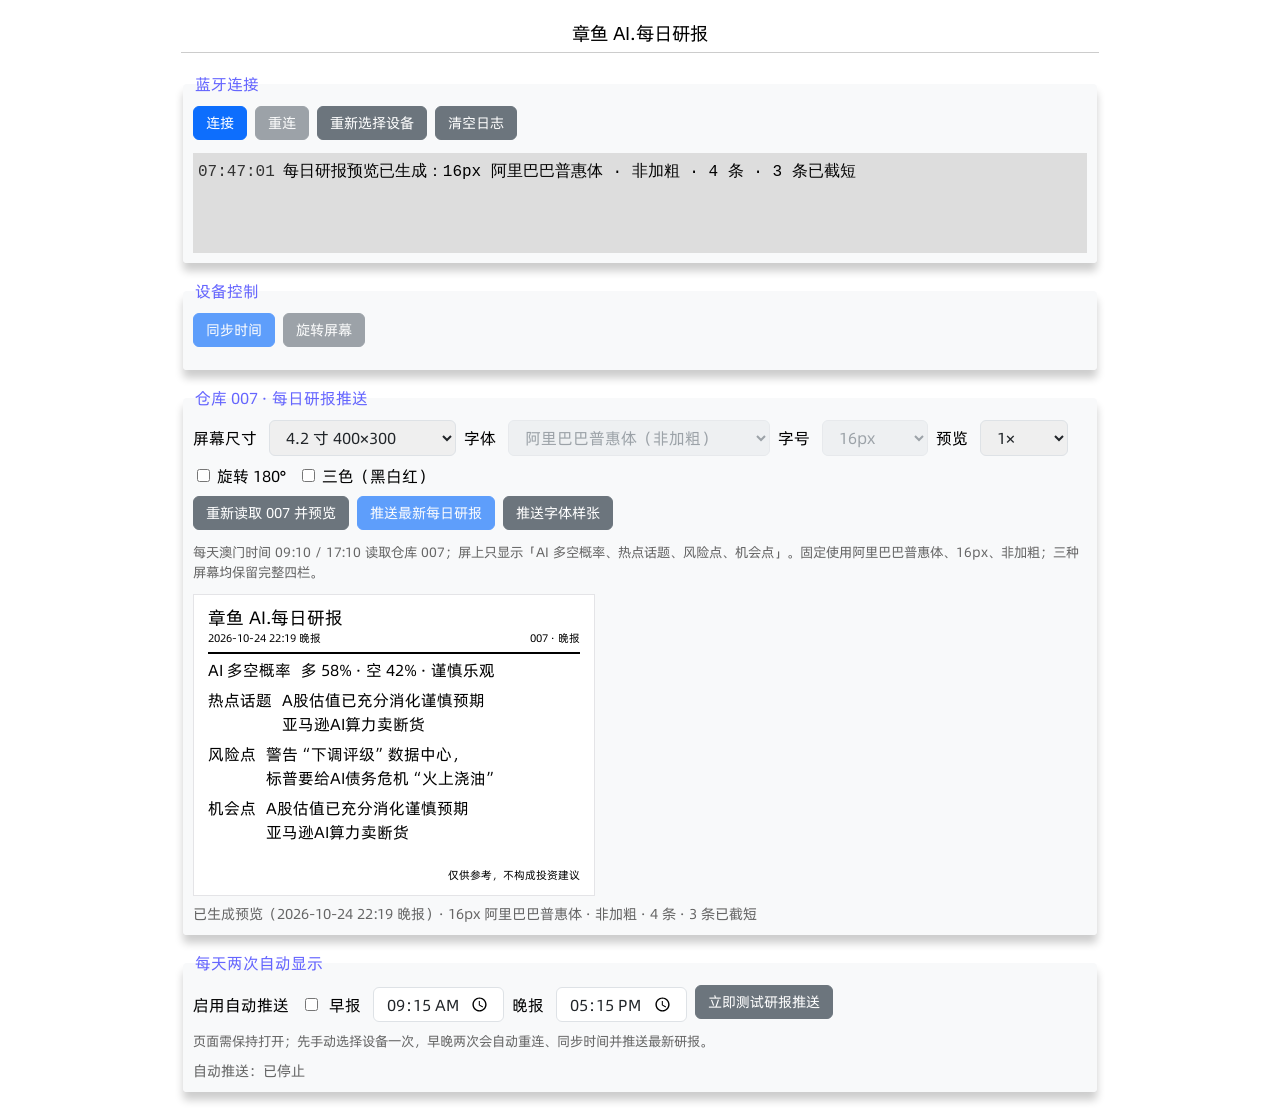
==== index.html @ 79185022 "feat: use Alibaba PuHuiTi 16px regular Co-authored-by: arena-agent <297053741+arena-agent@users.nore" ====
<!doctype html>
<html lang="zh-CN">
<head>
    <meta charset="utf-8">
    <meta name="viewport" content="width=device-width, initial-scale=1">
    <title>章鱼 AI.每日研报</title>
    <link rel="preload" href="fonts/AlibabaPuHuiTi-3-55-Regular.woff2" as="font" type="font/woff2" crossorigin>
	<link rel="stylesheet" href="css/main.css?v=20261024-puhui16">
</head>

<body>
    <div class="main">
        <h3>章鱼 AI.每日研报</h3>
        <fieldset>
            <legend>蓝牙连接</legend>
            <div class="flex-container">
                <div class="flex-group">
                    <button id="btn-connect" type="button" class="primary" onclick="preConnect()">连接</button>
                    <button id="btn-reconnect" type="button" class="secondary" onclick="reConnect()">重连</button>
                    <button id="btn-reselect" type="button" class="secondary" onclick="forceReselect()">重新选择设备</button>
					<button type="button" class="secondary" onclick="clearLog()">清空日志</button>
                </div>
            </div>
            <div id="log"></div>
        </fieldset>
        <fieldset>
            <legend>设备控制</legend>
            <div class="flex-container">
                <div class="flex-group">
                    <button id="btn-synctime" type="button" class="primary" onclick="syncTime(1)">同步时间</button>
                    <button id="btn-rotate" type="button" class="secondary" onclick="rotateScreen()">旋转屏幕</button>
                </div>
            </div>
        </fieldset>
        <fieldset>
            <legend>仓库 007 · 每日研报推送</legend>
            <div class="flex-container">
                <div class="flex-group">
                    <label for="sum-size">屏幕尺寸</label>
                    <select id="sum-size" onchange="previewSummary()">
                        <option value="400x300" selected>4.2 寸 400×300</option>
                        <option value="296x128">2.9 寸 296×128</option>
                        <option value="250x122">2.13 寸 250×122</option>
                    </select>
                    <label for="sum-font">字体</label>
                    <select id="sum-font" disabled aria-label="固定字体：阿里巴巴普惠体，常规字重">
                        <option value="puhui" selected>阿里巴巴普惠体（非加粗）</option>
                    </select>
                    <label for="sum-size-scale">字号</label>
                    <select id="sum-size-scale" disabled aria-label="固定字号：16px">
                        <option value="fixed16" selected>16px</option>
                    </select>
                    <label for="sum-zoom">预览</label>
                    <select id="sum-zoom" onchange="previewSummary()">
                        <option value="1" selected>1×</option>
                        <option value="2">2×</option>
                        <option value="3">3×</option>
                    </select>
                    <label><input type="checkbox" id="sum-rotate"> 旋转 180°</label>
                    <label><input type="checkbox" id="sum-color"> 三色（黑白红）</label>
                </div>
            </div>
            <div class="flex-container">
                <div class="flex-group">
                    <button type="button" class="secondary" onclick="previewSummary(true)">重新读取 007 并预览</button>
                    <button id="btn-push-summary" type="button" class="primary" onclick="pushLatestSummary()">推送最新每日研报</button>
                    <button id="btn-push-sample" type="button" class="secondary" onclick="pushFontSample()">推送字体样张</button>
                </div>
            </div>
            <div class="sum-hint">每天澳门时间 09:10 / 17:10 读取仓库 007；屏上只显示「AI 多空概率、热点话题、风险点、机会点」。固定使用阿里巴巴普惠体、16px、非加粗；三种屏幕均保留完整四栏。</div>
            <canvas id="sum-preview"
                style="display:none;width:100%;max-width:420px;margin-top:10px;border:1px solid #E4E4E7;image-rendering:pixelated;"></canvas>
            <div id="sum-status" style="margin-top:8px;font-size:0.9rem;color:#666;">尚未生成预览</div>
        </fieldset>
        <fieldset>
            <legend>每天两次自动显示</legend>
            <div class="flex-container">
                <div class="flex-group">
                    <label for="chk-auto-update">启用自动推送</label>
                    <input type="checkbox" id="chk-auto-update" onchange="toggleAutoUpdate()">
                    <label for="time-auto-update-am">早报</label>
                    <input type="time" id="time-auto-update-am" value="09:15" onchange="setAutoUpdateTimes()">
                    <label for="time-auto-update-pm">晚报</label>
                    <input type="time" id="time-auto-update-pm" value="17:15" onchange="setAutoUpdateTimes()">
                    <button type="button" class="secondary" onclick="testAutoUpdate()">立即测试研报推送</button>
                </div>
            </div>
            <div class="sum-hint">页面需保持打开；先手动选择设备一次，早晚两次会自动重连、同步时间并推送最新研报。</div>
            <div id="auto-status" style="margin-top:8px; font-size:0.9rem; color:#666;">自动推送：已停止</div>
        </fieldset>
    </div>
    <script type="text/javascript" src="js/main.js?v=20261024-puhui16"></script>
    <script type="text/javascript" src="js/ai-summary.js?v=20261024-puhui16"></script>
</body>

</html>
---- css/main.css ----
@font-face {
    font-family: "Alibaba PuHuiTi 3";
    src: local("Alibaba PuHuiTi 3.0 55 Regular"),
         local("Alibaba PuHuiTi 3.0"),
         url("../fonts/AlibabaPuHuiTi-3-55-Regular.woff2") format("woff2");
    font-style: normal;
    font-weight: 400;
    font-display: block;
}

:root {
    --primary-color: #0d6efd;
    --primary-hover: #0b5ed7;
    --secondary-color: #6c757d;
    --secondary-hover: #5c636a;

    --dark-bg: #121212;
    --dark-text: #e0e0e0;
    --dark-fieldset-bg: #1e1e1e;
    --dark-border: #333;
    --dark-code-bg: #2d2d2d;
    --dark-log-bg: #2a2a2a;
    --dark-input-bg: #2d2d2d;
    --dark-input-text: #e0e0e0;
}

body {
    margin: 0;
    padding: 0;
    font-family: "Alibaba PuHuiTi 3", "Microsoft YaHei", sans-serif;
    font-weight: 400;
    font-synthesis: none;
}

.main {
    width: 100%;
    max-width: 950px;
    margin: 0 auto;
    padding: 0 1rem;
    background: #fff;
    font-size: 1rem;
    font-weight: 400;
    line-height: 1.5;
    box-sizing: border-box;
}

.footer {
    display: flex;
    gap: 10px;
    font-size: 0.8rem;
    color: #666;
    flex-wrap: wrap;
    margin: 1rem 0;
}

.footer .links {
    display: flex;
    align-items: center;
}

.footer .links a {
    color: #666;
    text-decoration: none;
    position: relative;
    padding: 0 8px;
}

.footer .links a:first-child {
    padding-left: 0;
}

.footer .links a:not(:last-child)::after {
    content: "•";
    position: absolute;
    right: -4px;
    color: #999;
}

.footer a:hover {
    color: #0d6efd;
    text-decoration: underline;
}

h3 {
    padding-bottom: .3em;
    border-bottom: 1px solid #CCC;
    text-align: center;
    font-weight: 400;
}

fieldset {
    border: none;
    box-shadow: 0 .5rem 0.5rem rgba(0, 0, 0, 0.2);
    background-color: #f8f9fa;
    padding: 10px;
    margin-bottom: 16px;
    border-radius: 4px;
}

fieldset legend {
    font-weight: 400;
    color: rgba(0, 0, 255, 0.6);
}

code {
    padding: .2em .4em;
    margin: 0;
    font-size: 85%;
    background: #CCC;
    border-radius: 3px;
}

.flex-container {
    display: flex;
    flex-wrap: wrap;
    gap: 8px;
    margin-bottom: 8px;
}

.flex-group {
    display: flex;
    flex-wrap: wrap;
    gap: 8px;
    align-items: center;
}

#status {
    margin: 10px 0;
}

#log {
    width: 100%;
    min-height: 100px;
    max-height: 300px;
    margin: 0;
    padding: 5px;
    background: #DDD;
    overflow-y: auto;
    overflow-x: hidden;
    font-family: ui-monospace, SFMono-Regular, SF Mono, Menlo, Consolas, Liberation Mono, monospace;
    box-sizing: border-box;
    word-break: break-word;
}

#log div {
    padding: 2px 0;
}

#log .time,
#log .action {
    display: inline-block;
    white-space: nowrap;
}

#log .time {
    color: #333;
    margin-right: 0.5em;
}

#log .action {
    color: #666;
    margin-right: 0.5em;
}

button {
    padding: 0.375rem 0.75rem;
    font-family: inherit;
    font-weight: 400;
    border: 1px solid var(--primary-color);
    border-radius: 0.375rem;
    margin-bottom: 5px;
    white-space: nowrap;
    cursor: pointer;
    font-size: 0.9rem;
}

button:disabled {
    opacity: 0.65;
}

button.primary {
    color: #fff;
    background-color: var(--primary-color);
}

button.primary:hover {
    color: #fff;
    border-color: var(--primary-hover);
    background-color: var(--primary-hover);
}

button.secondary {
    color: #fff;
    background-color: var(--secondary-color);
    border-color: var(--secondary-color);
}

button.secondary:hover {
    color: #fff;
    border-color: var(--secondary-hover);
    background-color: var(--secondary-hover);
}

input[type=text],
input[type=number],
input[type=time],
select {
    font-family: inherit;
    font-size: 1rem;
    font-weight: 400;
    line-height: 1.5;
    color: #212529;
    border: 1px solid #dee2e6;
    border-radius: 0.375rem;
    padding: .2rem .75rem;
    max-width: 100%;
    box-sizing: border-box;
}

input[type=file] {
    font-size: 1rem;
    font-weight: 400;
    line-height: 1.5;
    color: #212529;
    max-width: 100%;
}

input::file-selector-button {
    font-size: 0.9rem;
    font-weight: 400;
    line-height: 1.5;
    border: 1px solid var(--primary-color);
    border-radius: 0.375rem;
    cursor: pointer;
}

select {
    padding: .3rem 2.25rem .3rem .75rem;
}

input:focus,
select:focus {
    border: 1px solid #86b7fe;
    box-shadow: 0 0 4px rgba(0, 120, 215, 0.8);
    outline: 0;
}

label {
    margin-right: 4px;
    white-space: nowrap;
}

input[type=text]:disabled,
input[type=number]:disabled,
input[type=time]:disabled,
select:disabled {
    opacity: 0.65;
    cursor: not-allowed;
    background-color: #e9ecef;
    color: #6c757d;
}

@media (max-width: 768px) {
    .flex-container {
        flex-direction: column;
    }
    .flex-container.options .flex-group label {
        min-width: 80px;
    }

    #log {
        height: 150px;
        margin-top: 10px;
    }

    fieldset {
        padding: 8px;
    }

    button {
        width: auto;
    }

    input[type=text],
    input[type=number],
    input[type=time],
    select {
        max-width: 100%;
        margin-bottom: 5px;
    }
}

.sum-hint {
    margin-top: 8px;
    font-size: 0.85rem;
    color: #666;
    line-height: 1.5;
}

#sum-preview {
    background: #fff;
}
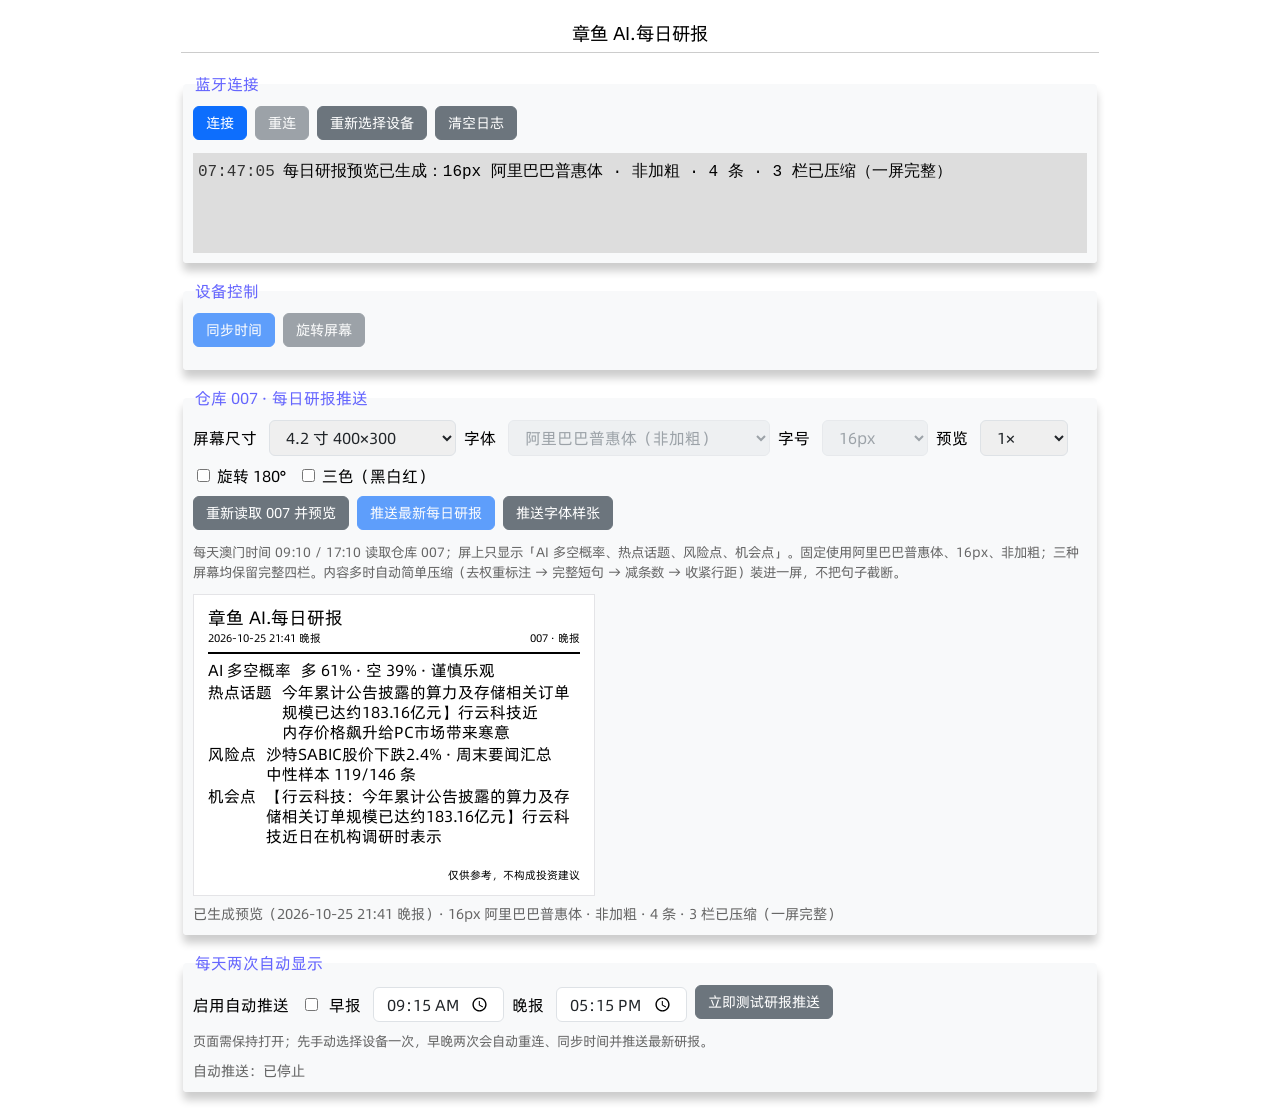
==== commit 805a2dcf: "墨水屏卡片：内容尽量一屏，不够自动简单压缩 - planLayout 改为候选阶梯逐栏降档：全文含标注 → 去权重留情绪档 →   纯标题 → 标点处完整短句 → 减条数；放不下时把行数最多的一栏降一" ====
--- a/index.html
+++ b/index.html
@@ -67,7 +67,7 @@
                     <button id="btn-push-sample" type="button" class="secondary" onclick="pushFontSample()">推送字体样张</button>
                 </div>
             </div>
-            <div class="sum-hint">每天澳门时间 09:10 / 17:10 读取仓库 007；屏上只显示「AI 多空概率、热点话题、风险点、机会点」。固定使用阿里巴巴普惠体、16px、非加粗；三种屏幕均保留完整四栏。</div>
+            <div class="sum-hint">每天澳门时间 09:10 / 17:10 读取仓库 007；屏上只显示「AI 多空概率、热点话题、风险点、机会点」。固定使用阿里巴巴普惠体、16px、非加粗；三种屏幕均保留完整四栏。内容多时自动简单压缩（去权重标注 → 完整短句 → 减条数 → 收紧行距）装进一屏，不把句子截断。</div>
             <canvas id="sum-preview"
                 style="display:none;width:100%;max-width:420px;margin-top:10px;border:1px solid #E4E4E7;image-rendering:pixelated;"></canvas>
             <div id="sum-status" style="margin-top:8px;font-size:0.9rem;color:#666;">尚未生成预览</div>
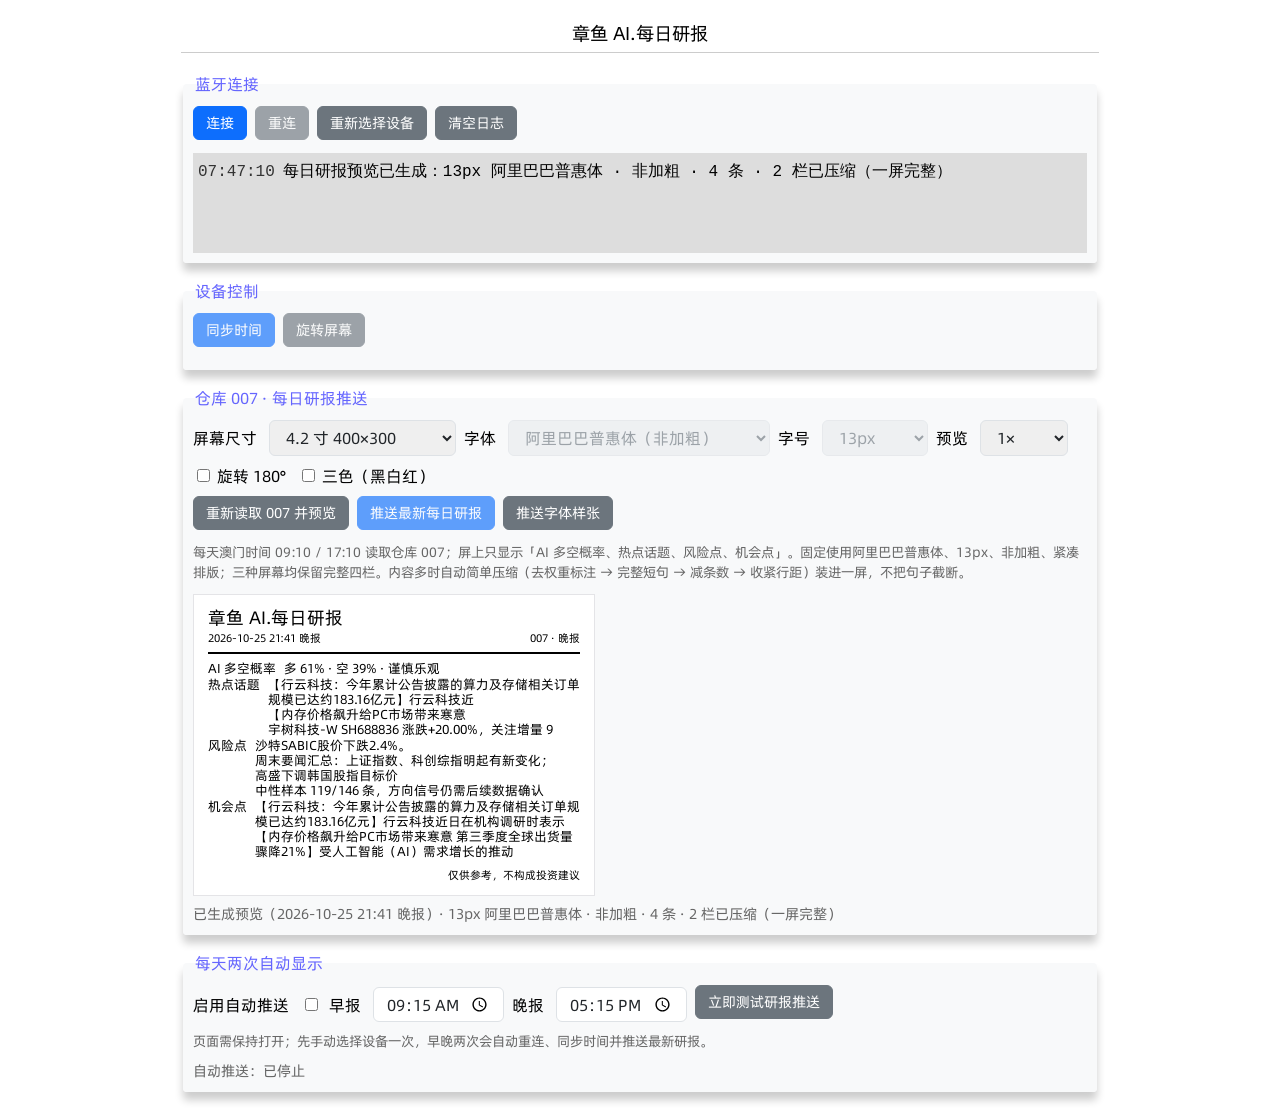
==== commit de76476b: "正文字号改 13px，排版整体紧凑 - 固定字号规格 fixed16 → fixed13：SUM_SIZE_SCALE、页面字号控件、   WebFont 加载、字体样张基准（样张行现为 16/13/" ====
--- a/index.html
+++ b/index.html
@@ -5,7 +5,7 @@
     <meta name="viewport" content="width=device-width, initial-scale=1">
     <title>章鱼 AI.每日研报</title>
     <link rel="preload" href="fonts/AlibabaPuHuiTi-3-55-Regular.woff2" as="font" type="font/woff2" crossorigin>
-	<link rel="stylesheet" href="css/main.css?v=20261024-puhui16">
+	<link rel="stylesheet" href="css/main.css?v=20261025-fixed13">
 </head>
 
 <body>
@@ -47,8 +47,8 @@
                         <option value="puhui" selected>阿里巴巴普惠体（非加粗）</option>
                     </select>
                     <label for="sum-size-scale">字号</label>
-                    <select id="sum-size-scale" disabled aria-label="固定字号：16px">
-                        <option value="fixed16" selected>16px</option>
+                    <select id="sum-size-scale" disabled aria-label="固定字号：13px">
+                        <option value="fixed13" selected>13px</option>
                     </select>
                     <label for="sum-zoom">预览</label>
                     <select id="sum-zoom" onchange="previewSummary()">
@@ -67,7 +67,7 @@
                     <button id="btn-push-sample" type="button" class="secondary" onclick="pushFontSample()">推送字体样张</button>
                 </div>
             </div>
-            <div class="sum-hint">每天澳门时间 09:10 / 17:10 读取仓库 007；屏上只显示「AI 多空概率、热点话题、风险点、机会点」。固定使用阿里巴巴普惠体、16px、非加粗；三种屏幕均保留完整四栏。内容多时自动简单压缩（去权重标注 → 完整短句 → 减条数 → 收紧行距）装进一屏，不把句子截断。</div>
+            <div class="sum-hint">每天澳门时间 09:10 / 17:10 读取仓库 007；屏上只显示「AI 多空概率、热点话题、风险点、机会点」。固定使用阿里巴巴普惠体、13px、非加粗、紧凑排版；三种屏幕均保留完整四栏。内容多时自动简单压缩（去权重标注 → 完整短句 → 减条数 → 收紧行距）装进一屏，不把句子截断。</div>
             <canvas id="sum-preview"
                 style="display:none;width:100%;max-width:420px;margin-top:10px;border:1px solid #E4E4E7;image-rendering:pixelated;"></canvas>
             <div id="sum-status" style="margin-top:8px;font-size:0.9rem;color:#666;">尚未生成预览</div>
@@ -89,8 +89,8 @@
             <div id="auto-status" style="margin-top:8px; font-size:0.9rem; color:#666;">自动推送：已停止</div>
         </fieldset>
     </div>
-    <script type="text/javascript" src="js/main.js?v=20261024-puhui16"></script>
-    <script type="text/javascript" src="js/ai-summary.js?v=20261024-puhui16"></script>
+    <script type="text/javascript" src="js/main.js?v=20261025-fixed13"></script>
+    <script type="text/javascript" src="js/ai-summary.js?v=20261025-fixed13"></script>
 </body>
 
 </html>
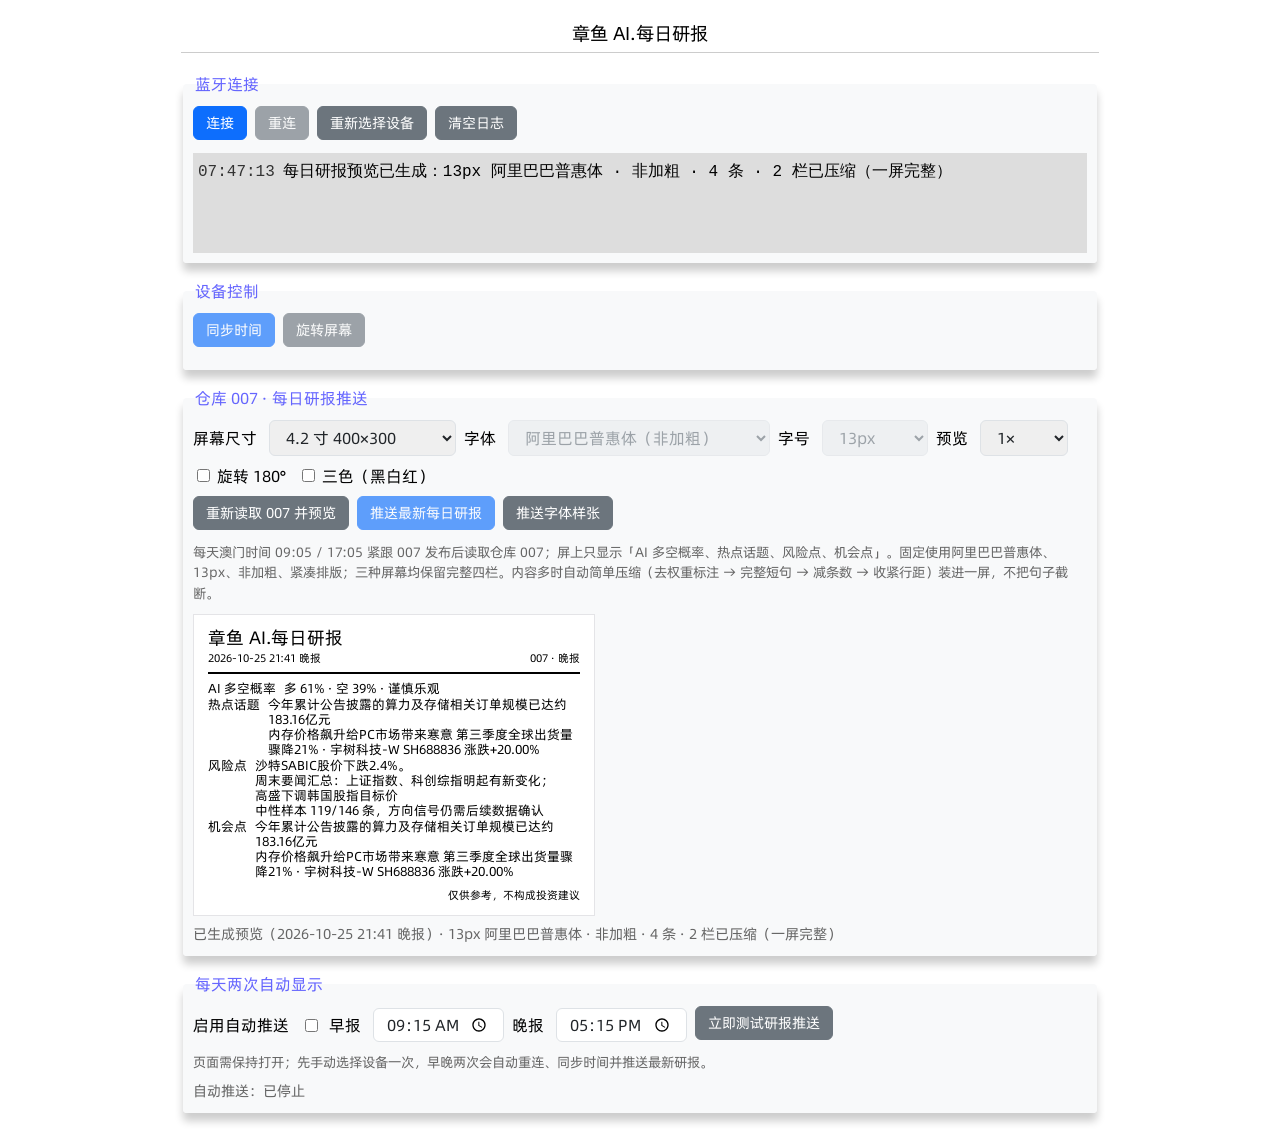
==== commit ed49c87d: "四栏内容对齐 007 微信版栏目逻辑，同步时间紧跟 007 发布 栏目逻辑（tools/sync_007_report.py 确定性归纳与 AI 提示词同步）： - 情绪指数框架：007 综合多头概率" ====
--- a/index.html
+++ b/index.html
@@ -5,7 +5,7 @@
     <meta name="viewport" content="width=device-width, initial-scale=1">
     <title>章鱼 AI.每日研报</title>
     <link rel="preload" href="fonts/AlibabaPuHuiTi-3-55-Regular.woff2" as="font" type="font/woff2" crossorigin>
-	<link rel="stylesheet" href="css/main.css?v=20261025-fixed13">
+	<link rel="stylesheet" href="css/main.css?v=20261025-columns">
 </head>
 
 <body>
@@ -67,7 +67,7 @@
                     <button id="btn-push-sample" type="button" class="secondary" onclick="pushFontSample()">推送字体样张</button>
                 </div>
             </div>
-            <div class="sum-hint">每天澳门时间 09:10 / 17:10 读取仓库 007；屏上只显示「AI 多空概率、热点话题、风险点、机会点」。固定使用阿里巴巴普惠体、13px、非加粗、紧凑排版；三种屏幕均保留完整四栏。内容多时自动简单压缩（去权重标注 → 完整短句 → 减条数 → 收紧行距）装进一屏，不把句子截断。</div>
+            <div class="sum-hint">每天澳门时间 09:05 / 17:05 紧跟 007 发布后读取仓库 007；屏上只显示「AI 多空概率、热点话题、风险点、机会点」。固定使用阿里巴巴普惠体、13px、非加粗、紧凑排版；三种屏幕均保留完整四栏。内容多时自动简单压缩（去权重标注 → 完整短句 → 减条数 → 收紧行距）装进一屏，不把句子截断。</div>
             <canvas id="sum-preview"
                 style="display:none;width:100%;max-width:420px;margin-top:10px;border:1px solid #E4E4E7;image-rendering:pixelated;"></canvas>
             <div id="sum-status" style="margin-top:8px;font-size:0.9rem;color:#666;">尚未生成预览</div>
@@ -89,8 +89,8 @@
             <div id="auto-status" style="margin-top:8px; font-size:0.9rem; color:#666;">自动推送：已停止</div>
         </fieldset>
     </div>
-    <script type="text/javascript" src="js/main.js?v=20261025-fixed13"></script>
-    <script type="text/javascript" src="js/ai-summary.js?v=20261025-fixed13"></script>
+    <script type="text/javascript" src="js/main.js?v=20261025-columns"></script>
+    <script type="text/javascript" src="js/ai-summary.js?v=20261025-columns"></script>
 </body>
 
 </html>
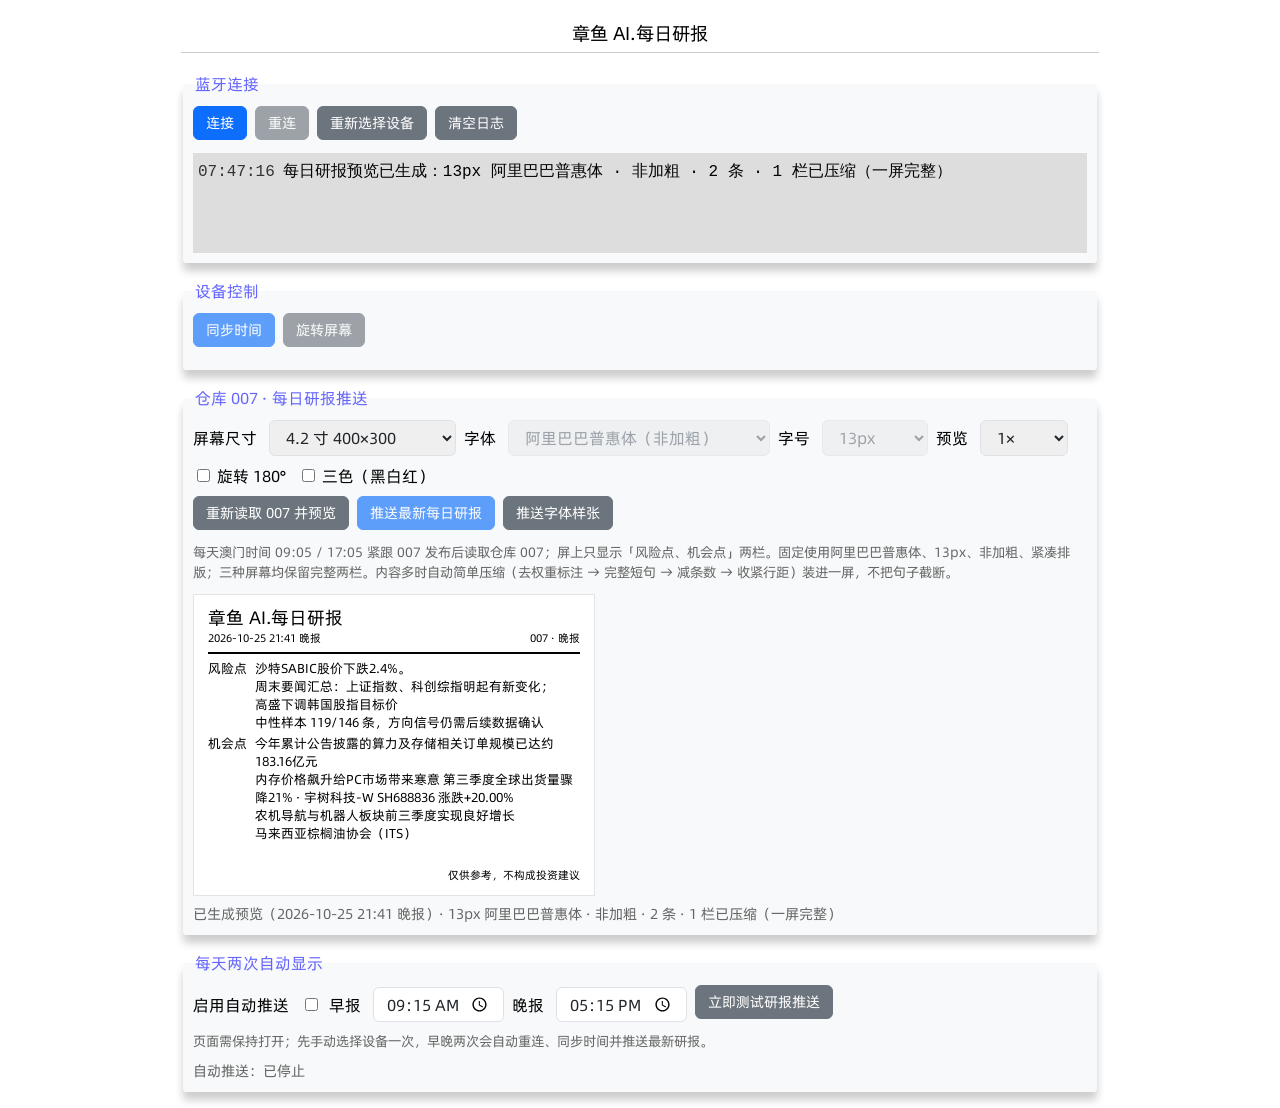
==== commit 6cb4cf6a: "墨水屏只显示风险点/机会点两栏，去掉热点话题与概率栏 - buildCard 只输出风险点、机会点两行；AI 多空概率不再单独成栏   （情绪指数已写进风险/机会的推导句），热点话题不上屏 - JSO" ====
--- a/index.html
+++ b/index.html
@@ -5,7 +5,7 @@
     <meta name="viewport" content="width=device-width, initial-scale=1">
     <title>章鱼 AI.每日研报</title>
     <link rel="preload" href="fonts/AlibabaPuHuiTi-3-55-Regular.woff2" as="font" type="font/woff2" crossorigin>
-	<link rel="stylesheet" href="css/main.css?v=20261025-columns">
+	<link rel="stylesheet" href="css/main.css?v=20261026-riskops">
 </head>
 
 <body>
@@ -67,7 +67,7 @@
                     <button id="btn-push-sample" type="button" class="secondary" onclick="pushFontSample()">推送字体样张</button>
                 </div>
             </div>
-            <div class="sum-hint">每天澳门时间 09:05 / 17:05 紧跟 007 发布后读取仓库 007；屏上只显示「AI 多空概率、热点话题、风险点、机会点」。固定使用阿里巴巴普惠体、13px、非加粗、紧凑排版；三种屏幕均保留完整四栏。内容多时自动简单压缩（去权重标注 → 完整短句 → 减条数 → 收紧行距）装进一屏，不把句子截断。</div>
+            <div class="sum-hint">每天澳门时间 09:05 / 17:05 紧跟 007 发布后读取仓库 007；屏上只显示「风险点、机会点」两栏。固定使用阿里巴巴普惠体、13px、非加粗、紧凑排版；三种屏幕均保留完整两栏。内容多时自动简单压缩（去权重标注 → 完整短句 → 减条数 → 收紧行距）装进一屏，不把句子截断。</div>
             <canvas id="sum-preview"
                 style="display:none;width:100%;max-width:420px;margin-top:10px;border:1px solid #E4E4E7;image-rendering:pixelated;"></canvas>
             <div id="sum-status" style="margin-top:8px;font-size:0.9rem;color:#666;">尚未生成预览</div>
@@ -89,8 +89,8 @@
             <div id="auto-status" style="margin-top:8px; font-size:0.9rem; color:#666;">自动推送：已停止</div>
         </fieldset>
     </div>
-    <script type="text/javascript" src="js/main.js?v=20261025-columns"></script>
-    <script type="text/javascript" src="js/ai-summary.js?v=20261025-columns"></script>
+    <script type="text/javascript" src="js/main.js?v=20261026-riskops"></script>
+    <script type="text/javascript" src="js/ai-summary.js?v=20261026-riskops"></script>
 </body>
 
 </html>
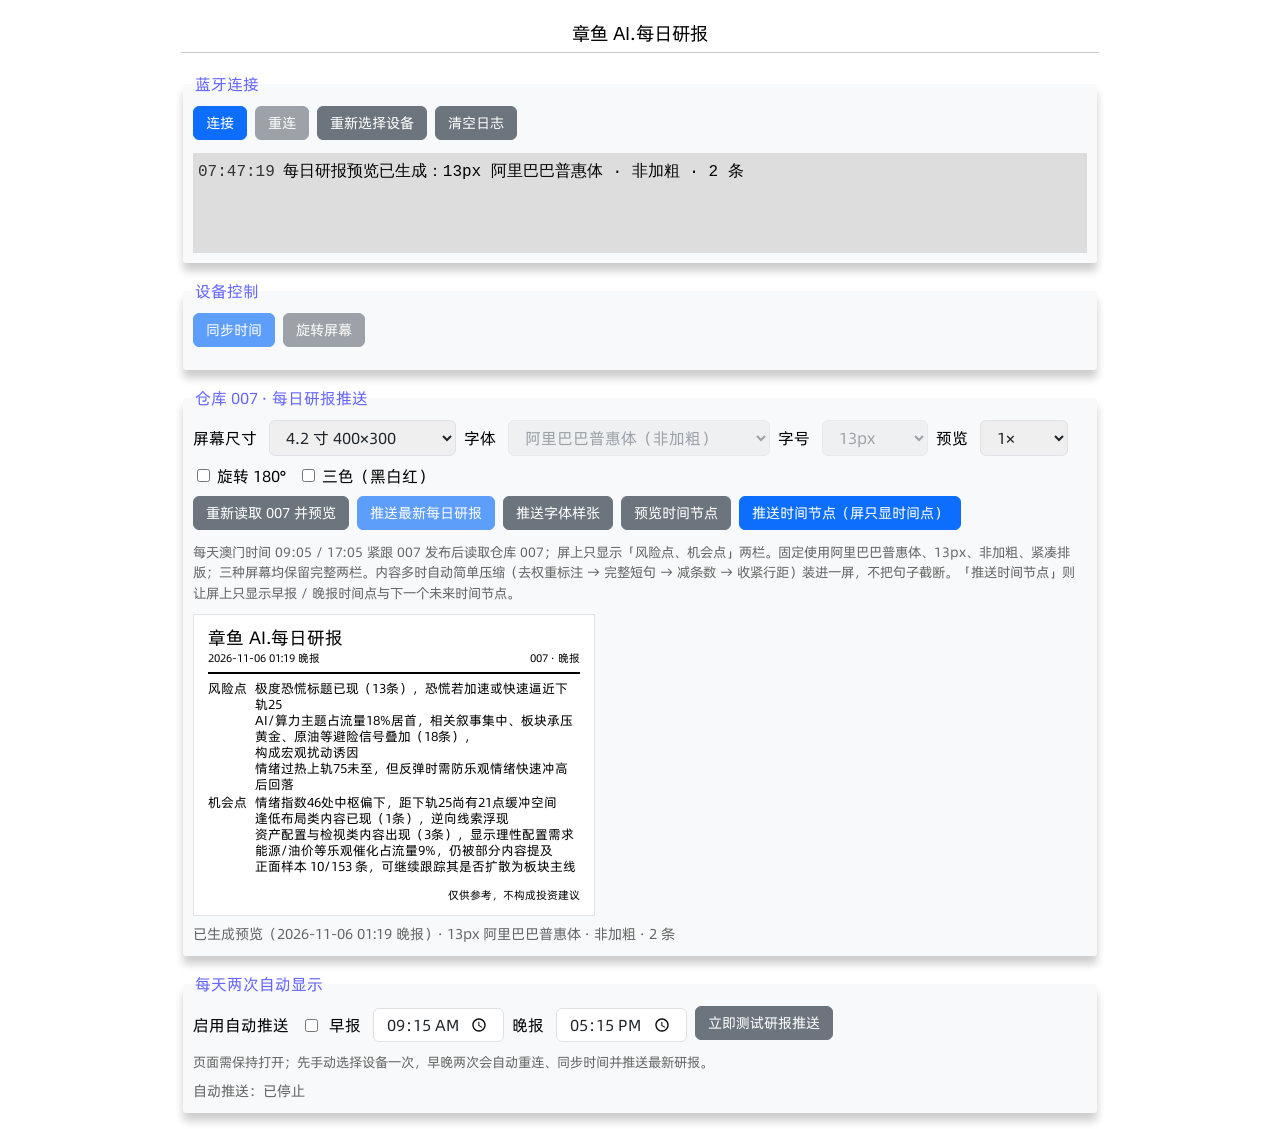
==== commit e8a259cd: "feat: 屏只显时间节点，时间日期用红色墨水 - 新增「预览/推送时间节点」：屏上只显示早报/晚报时间点与下一个未来时间节点 - 时间点内容与页头日期用红色墨水（#E02020），标签等其他内容保持" ====
--- a/index.html
+++ b/index.html
@@ -65,9 +65,11 @@
                     <button type="button" class="secondary" onclick="previewSummary(true)">重新读取 007 并预览</button>
                     <button id="btn-push-summary" type="button" class="primary" onclick="pushLatestSummary()">推送最新每日研报</button>
                     <button id="btn-push-sample" type="button" class="secondary" onclick="pushFontSample()">推送字体样张</button>
+                    <button type="button" class="secondary" onclick="previewTimePoints()">预览时间节点</button>
+                    <button id="btn-push-timepoints" type="button" class="primary" onclick="pushTimePoints()">推送时间节点（屏只显时间点）</button>
                 </div>
             </div>
-            <div class="sum-hint">每天澳门时间 09:05 / 17:05 紧跟 007 发布后读取仓库 007；屏上只显示「风险点、机会点」两栏。固定使用阿里巴巴普惠体、13px、非加粗、紧凑排版；三种屏幕均保留完整两栏。内容多时自动简单压缩（去权重标注 → 完整短句 → 减条数 → 收紧行距）装进一屏，不把句子截断。</div>
+            <div class="sum-hint">每天澳门时间 09:05 / 17:05 紧跟 007 发布后读取仓库 007；屏上只显示「风险点、机会点」两栏。固定使用阿里巴巴普惠体、13px、非加粗、紧凑排版；三种屏幕均保留完整两栏。内容多时自动简单压缩（去权重标注 → 完整短句 → 减条数 → 收紧行距）装进一屏，不把句子截断。「推送时间节点」则让屏上只显示早报 / 晚报时间点与下一个未来时间节点。</div>
             <canvas id="sum-preview"
                 style="display:none;width:100%;max-width:420px;margin-top:10px;border:1px solid #E4E4E7;image-rendering:pixelated;"></canvas>
             <div id="sum-status" style="margin-top:8px;font-size:0.9rem;color:#666;">尚未生成预览</div>
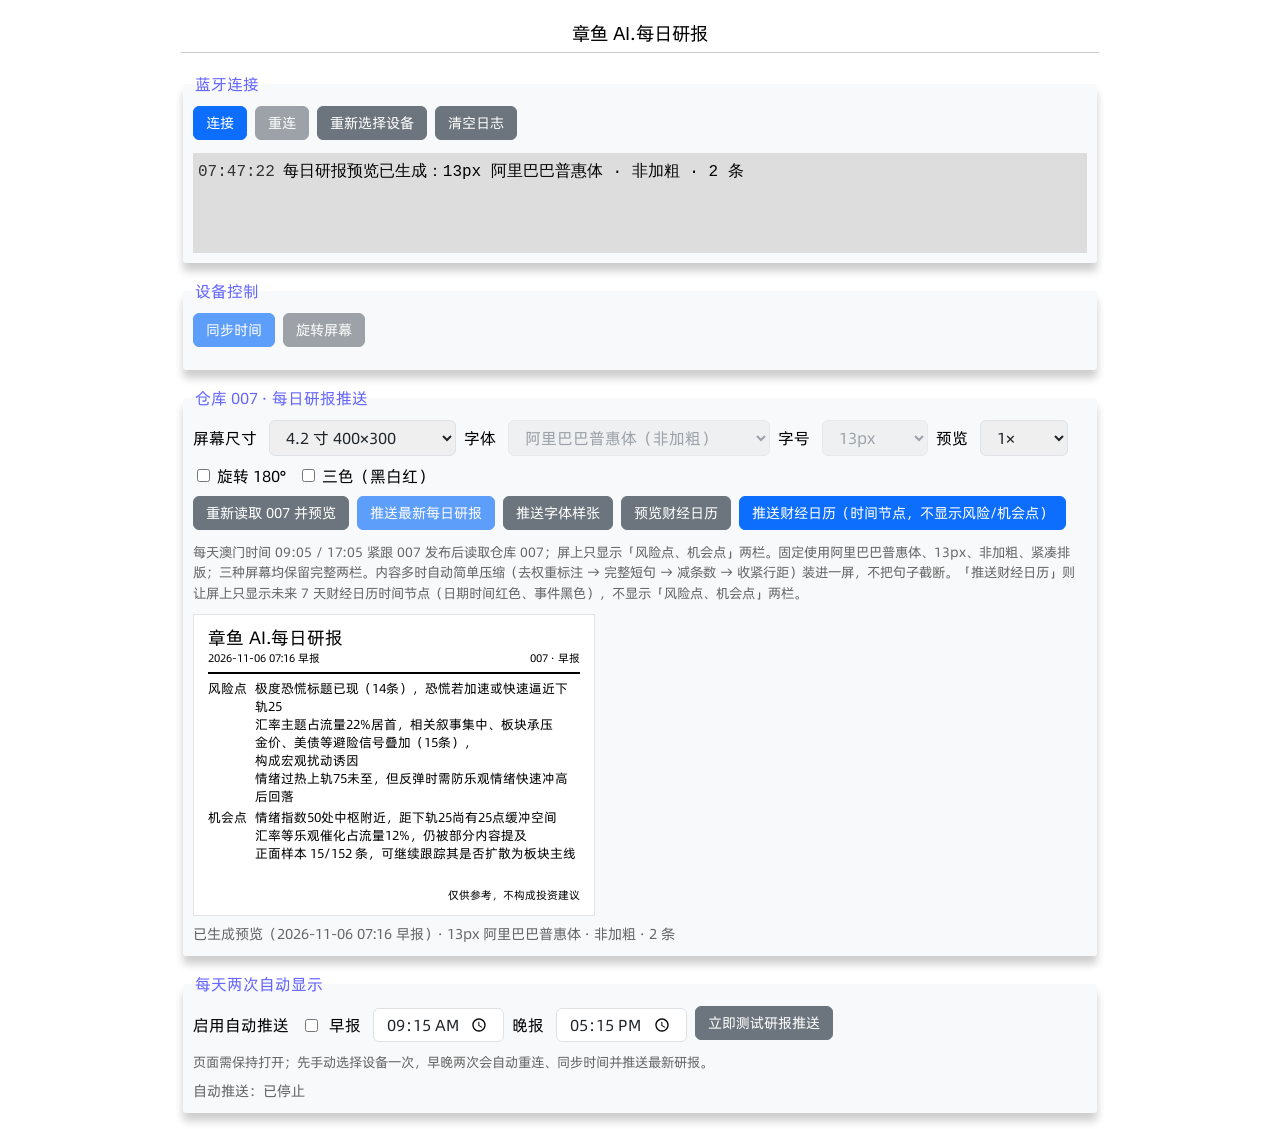
==== commit e8074bef: "feat: 时间节点改为财经日历，屏上不再显示风险点/机会点两栏 - sync_007_report.py 抓取东方财富财经日历（未来 7 天，至多 12 条，失败降级为空表）写入 JSON cale" ====
--- a/index.html
+++ b/index.html
@@ -65,11 +65,11 @@
                     <button type="button" class="secondary" onclick="previewSummary(true)">重新读取 007 并预览</button>
                     <button id="btn-push-summary" type="button" class="primary" onclick="pushLatestSummary()">推送最新每日研报</button>
                     <button id="btn-push-sample" type="button" class="secondary" onclick="pushFontSample()">推送字体样张</button>
-                    <button type="button" class="secondary" onclick="previewTimePoints()">预览时间节点</button>
-                    <button id="btn-push-timepoints" type="button" class="primary" onclick="pushTimePoints()">推送时间节点（屏只显时间点）</button>
+                    <button type="button" class="secondary" onclick="previewCalendar(true)">预览财经日历</button>
+                    <button id="btn-push-calendar" type="button" class="primary" onclick="pushCalendar()">推送财经日历（时间节点，不显示风险/机会点）</button>
                 </div>
             </div>
-            <div class="sum-hint">每天澳门时间 09:05 / 17:05 紧跟 007 发布后读取仓库 007；屏上只显示「风险点、机会点」两栏。固定使用阿里巴巴普惠体、13px、非加粗、紧凑排版；三种屏幕均保留完整两栏。内容多时自动简单压缩（去权重标注 → 完整短句 → 减条数 → 收紧行距）装进一屏，不把句子截断。「推送时间节点」则让屏上只显示早报 / 晚报时间点与下一个未来时间节点。</div>
+            <div class="sum-hint">每天澳门时间 09:05 / 17:05 紧跟 007 发布后读取仓库 007；屏上只显示「风险点、机会点」两栏。固定使用阿里巴巴普惠体、13px、非加粗、紧凑排版；三种屏幕均保留完整两栏。内容多时自动简单压缩（去权重标注 → 完整短句 → 减条数 → 收紧行距）装进一屏，不把句子截断。「推送财经日历」则让屏上只显示未来 7 天财经日历时间节点（日期时间红色、事件黑色），不显示「风险点、机会点」两栏。</div>
             <canvas id="sum-preview"
                 style="display:none;width:100%;max-width:420px;margin-top:10px;border:1px solid #E4E4E7;image-rendering:pixelated;"></canvas>
             <div id="sum-status" style="margin-top:8px;font-size:0.9rem;color:#666;">尚未生成预览</div>
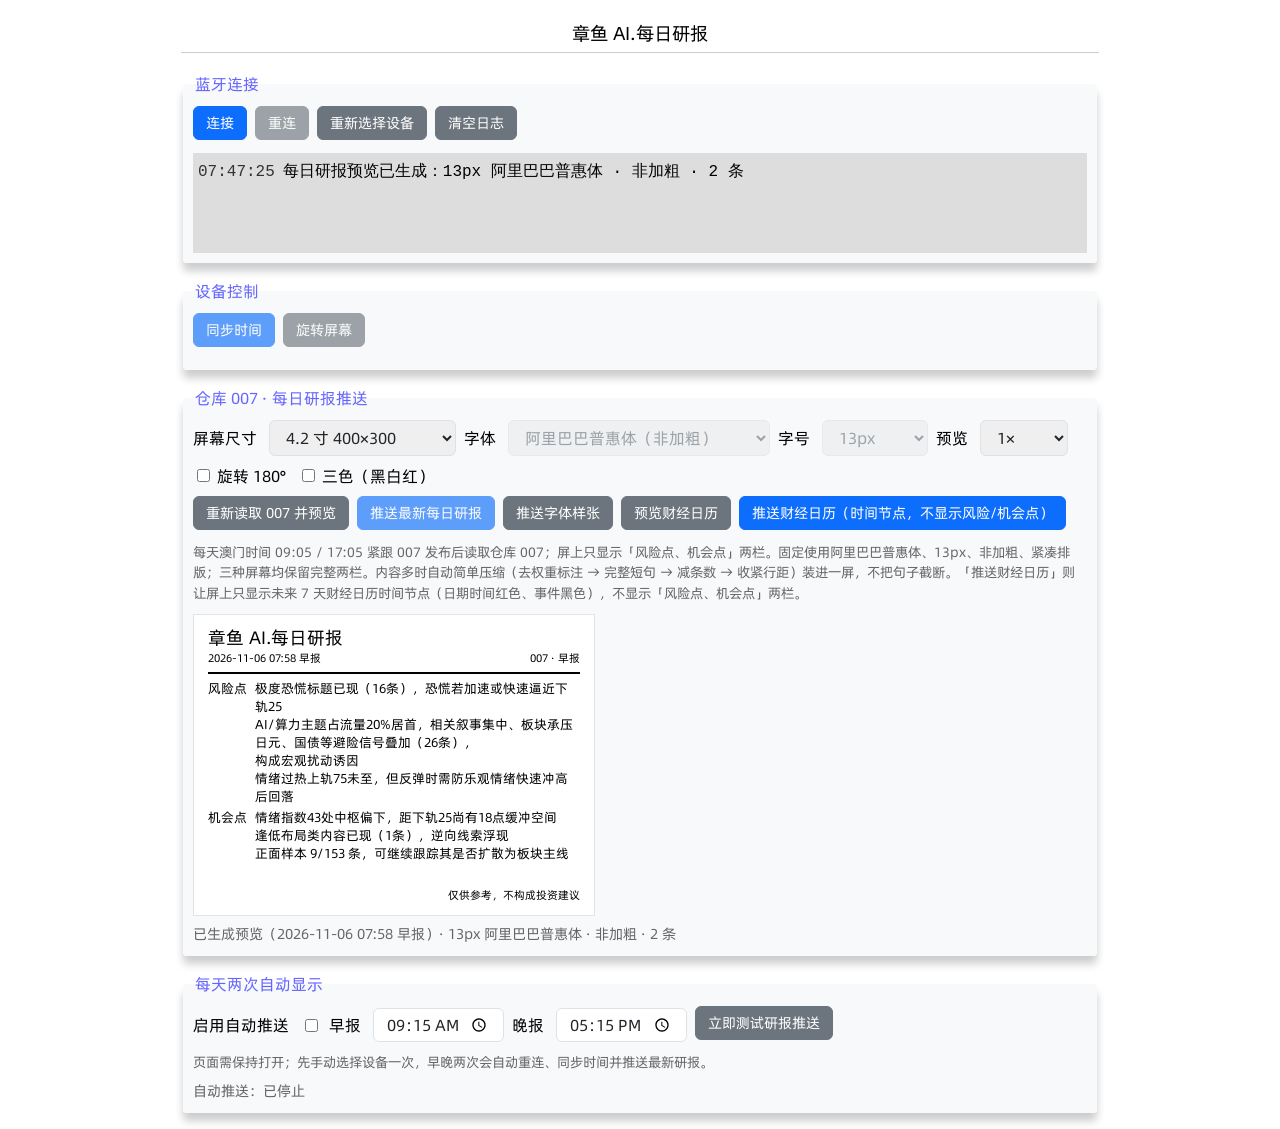
==== commit a9937128: "Fix calendar preview data flow Co-authored-by: arena-agent <297053741+arena-agent@users.noreply.gith" ====
--- a/index.html
+++ b/index.html
@@ -92,7 +92,7 @@
         </fieldset>
     </div>
     <script type="text/javascript" src="js/main.js?v=20261026-riskops"></script>
-    <script type="text/javascript" src="js/ai-summary.js?v=20261026-riskops"></script>
+    <script type="text/javascript" src="js/ai-summary.js?v=20261106-calendar"></script>
 </body>
 
 </html>
